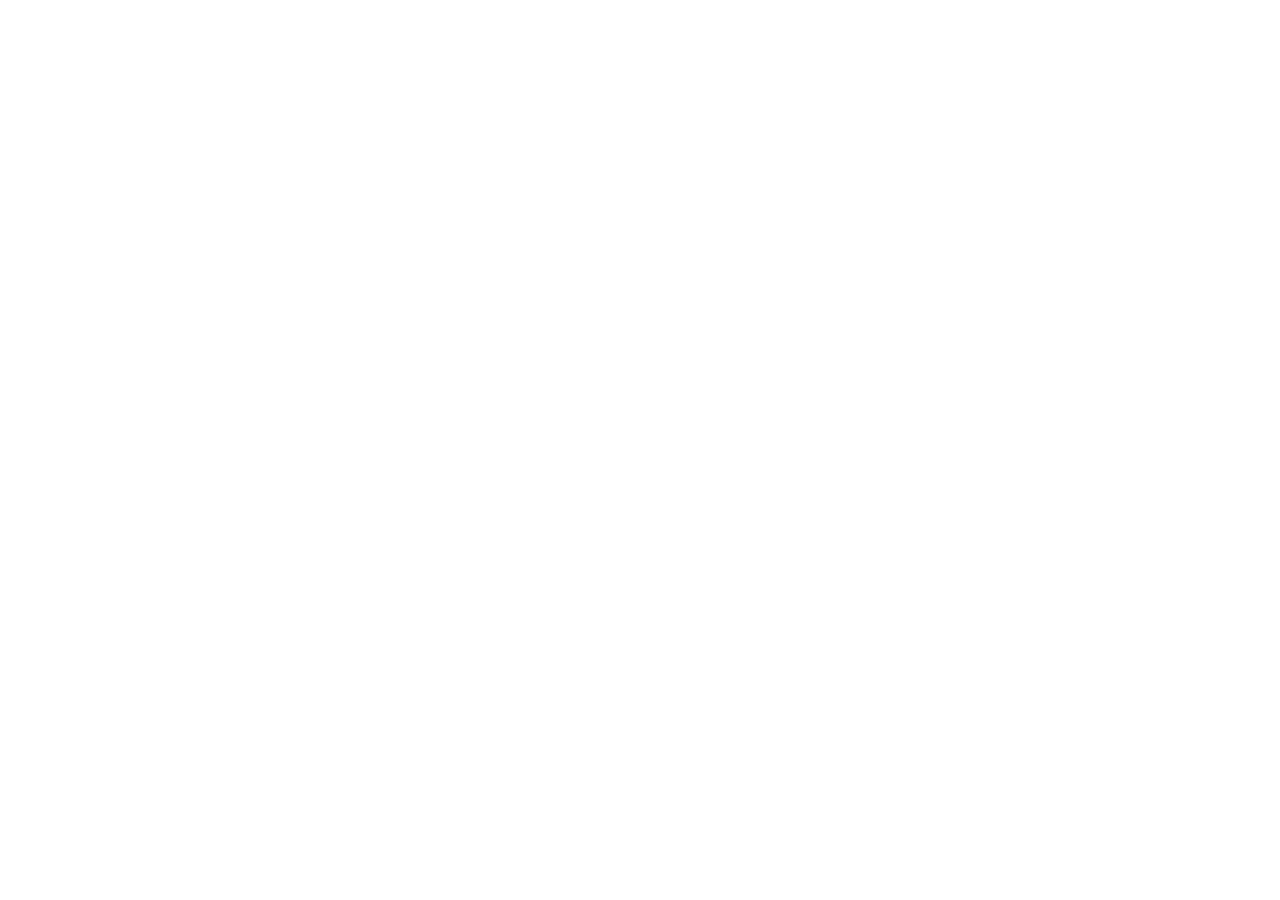
==== pages/about/about.html @ 38d9ded0 "define estrutura inicial" ====
<!DOCTYPE html>
<html lang="en">
<head>
    <meta charset="UTF-8">
    <meta name="viewport" content="width=device-width, initial-scale=1.0">
    <title>Sobre</title>
</head>
<body>
    
</body>
</html>
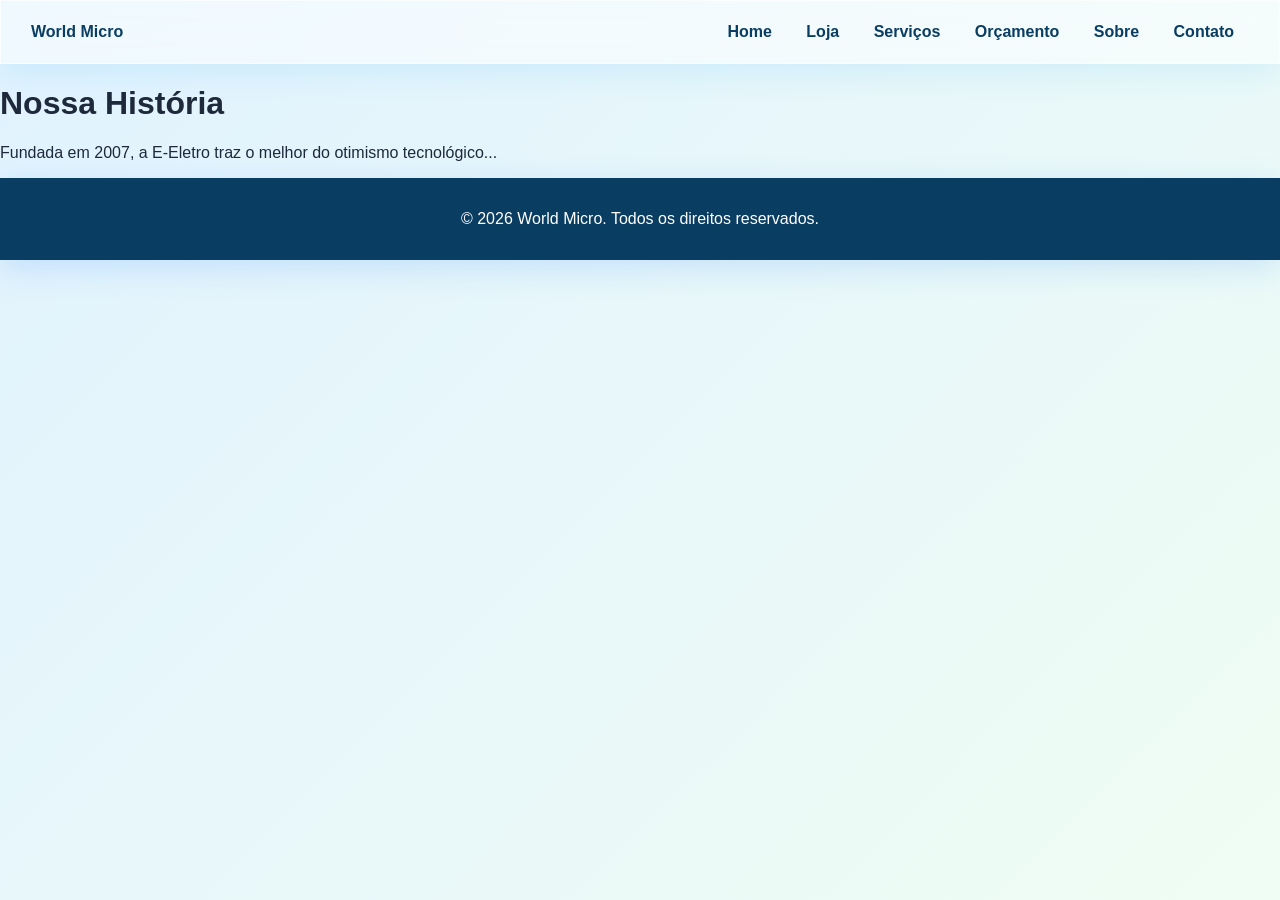
==== commit 73ab99a1: "define layout, estilo e tela inicial" ====
--- a/pages/about/about.html
+++ b/pages/about/about.html
@@ -4,8 +4,17 @@
     <meta charset="UTF-8">
     <meta name="viewport" content="width=device-width, initial-scale=1.0">
     <title>Sobre</title>
+    <link rel="stylesheet" href="../../styles/global.css">
+    <link rel="stylesheet" href="./style.css">
+    <script src="../../js/components/header.js" defer></script>
+    <script src="../../js/components/footer.js" defer></script>
 </head>
 <body>
-    
+    <header-component></header-component>
+    <main class="about-container">
+        <h1>Nossa História</h1>
+        <p>Fundada em 2007, a E-Eletro traz o melhor do otimismo tecnológico...</p>
+    </main>
+    <footer-component></footer-component>
 </body>
 </html>
--- a/styles/global.css
+++ b/styles/global.css
@@ -0,0 +1,109 @@
+:root {
+    /* Cores Principais*/
+    --primary-blue: #00a8ff;
+    --aurora-blue: #0072ff;
+    --deep-ocean: #0a3d62;
+
+    /* Cores Secundárias */
+    --frutiger-green: #3cd070;
+    --eco-lime: #a3cb38;
+
+    /* Fundos e Superfícies */
+    --bg-gradient: linear-gradient(135deg, #e0f2fe 0%, #f0fdf4 100%);
+    --glass-bg: rgba(255, 255, 255, 0.45);
+    --glass-border: rgba(255, 255, 255, 0.6);
+    --glass-shadow: 0 8px 32px 0 rgba(0, 114, 255, 0.15);
+
+    /* Texto */
+    --text-main: #1e293b;
+    --text-muted: #64748b;
+}
+
+body {
+  font-family: "Segoe UI", -apple-system, BlinkMacSystemFont, Roboto, Helvetica, Arial, sans-serif;
+  background: var(--bg-gradient);
+  background-attachment: fixed;
+  color: var(--text-main);
+  min-height: 100vh;
+  width: 100%;
+  margin: 0;
+}
+
+.aero-card, header, footer {
+  background: var(--glass-bg);
+  backdrop-filter: blur(12px);
+  -webkit-backdrop-filter: blur(12px);
+  border: 1px solid var(--glass-border);
+  box-shadow: var(--glass-shadow);
+  border-radius: 16px;
+}
+
+header, footer {
+  border-radius: 0;
+}
+
+.aero-btn {
+  background: linear-gradient(to bottom, #00c6ff 0%, #0072ff 100%);
+  color: white;
+  border: 1px solid rgba(255, 255, 255, 0.4);
+  border-radius: 20px;
+  padding: 10px 20px;
+  font-weight: 600;
+  cursor: pointer;
+  text-shadow: 0 1px 2px rgba(0, 0, 0, 0.2);
+  box-shadow: 
+    inset 0 1px 0 rgba(255, 255, 255, 0.5), 
+    0 4px 10px rgba(0, 114, 255, 0.3);
+  transition: all 0.2s ease;
+}
+
+.aero-btn:hover {
+  transform: translateY(-1px);
+  background: linear-gradient(to bottom, #33d9b2 0%, #218c74 100%);
+  box-shadow: 
+    inset 0 1px 0 rgba(255, 255, 255, 0.6),
+    0 6px 15px rgba(33, 140, 116, 0.4);
+}
+
+header {
+  display: flex;
+  justify-content: space-between;
+  align-items: center;
+  padding: 22px 30px;
+  position: sticky;
+  top: 0;
+  z-index: 1000;
+  width: 100%;
+  box-sizing: border-box;
+  background: rgba(255, 255, 255, 0.5);
+  backdrop-filter: blur(15px);
+  -webkit-backdrop-filter: blur(15px);
+  border: 1px solid rgba(255, 255, 255, 0.7);
+  border-radius: 0;
+  box-shadow: 0 10px 30px rgba(0, 168, 255, 0.1);
+}
+
+header nav a {
+  text-decoration: none;
+  color: #0a3d62;
+  font-weight: 600;
+  margin: 0 15px;
+  transition: color 0.2s ease;
+}
+
+header nav a:hover {
+  color: #00a8ff;
+}
+
+footer {
+  text-align: center;
+  padding: 1rem;
+  background-color: var(--deep-ocean);
+  color: #fff;
+  margin-top: auto;
+  border-radius: 0;
+  border: 0;
+  width: 100%;
+  box-sizing: border-box;
+}
+
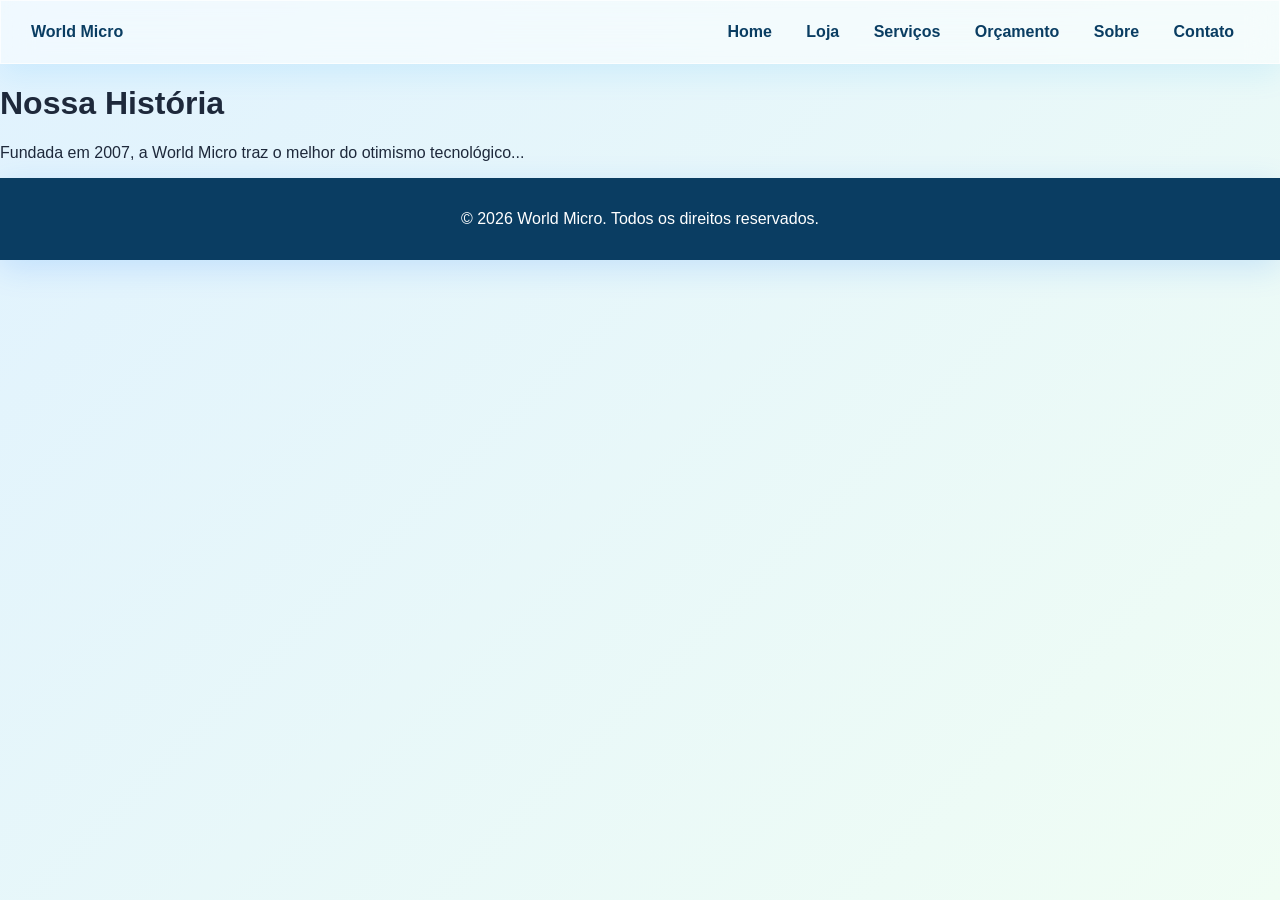
==== commit e75ed3b0: "Modifica sessão Sobre e importação de hero section" ====
--- a/pages/about/about.html
+++ b/pages/about/about.html
@@ -13,7 +13,7 @@
     <header-component></header-component>
     <main class="about-container">
         <h1>Nossa História</h1>
-        <p>Fundada em 2007, a E-Eletro traz o melhor do otimismo tecnológico...</p>
+        <p>Fundada em 2007, a World Micro traz o melhor do otimismo tecnológico...</p>
     </main>
     <footer-component></footer-component>
 </body>
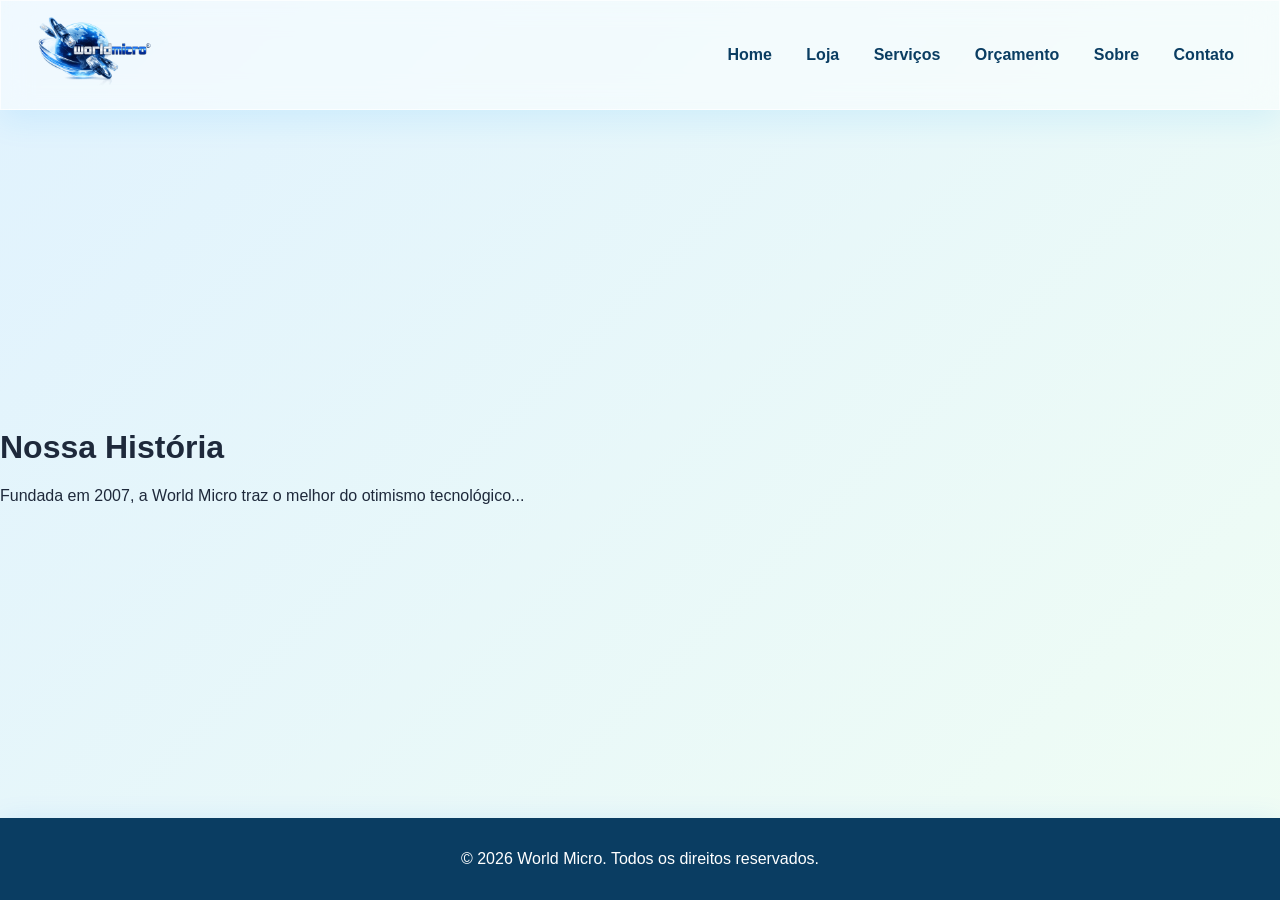
==== commit 44c00f62: "padronização e ajustes gerais" ====
--- a/pages/about/about.html
+++ b/pages/about/about.html
@@ -1,9 +1,9 @@
 <!DOCTYPE html>
-<html lang="en">
+<html lang="pt-BR">
 <head>
     <meta charset="UTF-8">
     <meta name="viewport" content="width=device-width, initial-scale=1.0">
-    <title>Sobre</title>
+    <title>World Micro | Sobre</title>
     <link rel="stylesheet" href="../../styles/global.css">
     <link rel="stylesheet" href="./style.css">
     <script src="../../js/components/header.js" defer></script>
--- a/styles/global.css
+++ b/styles/global.css
@@ -27,6 +27,10 @@
   min-height: 100vh;
   width: 100%;
   margin: 0;
+
+  display: flex;
+  flex-direction: column;
+  justify-content: space-between;
 }
 
 .aero-card, header, footer {
@@ -69,7 +73,7 @@
   display: flex;
   justify-content: space-between;
   align-items: center;
-  padding: 22px 30px;
+  padding: 12px 30px;
   position: sticky;
   top: 0;
   z-index: 1000;
@@ -107,3 +111,214 @@
   box-sizing: border-box;
 }
 
+/* --- Componentes Reutilizáveis --- */
+
+.product-card {
+    display: flex;
+    flex-direction: column;
+    align-items: center;
+    padding: 10px 10px 16px 10px;
+    gap: 10px;
+    position: relative;
+    overflow: hidden;
+    cursor: default;
+    transition: transform 0.25s ease, box-shadow 0.25s ease;
+    background: rgba(255, 255, 255, 0.52);
+    backdrop-filter: blur(14px);
+    -webkit-backdrop-filter: blur(14px);
+    border: 1px solid rgba(255, 255, 255, 0.72);
+    box-shadow:
+        0 8px 32px rgba(0, 114, 255, 0.13),
+        inset 0 1px 0 rgba(255, 255, 255, 0.8);
+    border-radius: 18px;
+}
+
+.product-card:hover {
+    transform: translateY(-5px);
+    box-shadow:
+        0 18px 44px rgba(0, 114, 255, 0.2),
+        inset 0 1px 0 rgba(255, 255, 255, 0.85);
+}
+
+.product-card img {
+    width: calc(100% - 8px);
+    height: 200px;
+    object-fit: contain;
+    background: rgba(255,255,255,0.35);
+    border-radius: 12px;
+    display: block;
+    margin: 0 auto;
+    box-shadow:
+        0 4px 14px rgba(0, 0, 0, 0.14),
+        inset 0 1px 0 rgba(255, 255, 255, 0.4);
+}
+
+.product-card h3 {
+    font-size: 0.95rem;
+    text-align: center;
+    color: var(--text-main);
+    margin: 0;
+    line-height: 1.35;
+    font-weight: 600;
+}
+
+.product-card .price {
+    color: #1e8449;
+    font-weight: 800;
+    font-size: 1.15rem;
+    margin: 0;
+    text-shadow: 0 1px 2px rgba(30, 132, 73, 0.15);
+}
+
+.badge-eco {
+    position: absolute;
+    top: 12px;
+    left: 12px;
+    z-index: 10;
+    background: linear-gradient(to bottom, #ff5252 0%, #c0392b 100%);
+    color: #fff;
+    font-size: 0.82rem;
+    font-weight: 800;
+    padding: 5px 14px;
+    border-radius: 20px;
+    text-transform: capitalize;
+    letter-spacing: 0.6px;
+    box-shadow:
+        inset 0 1px 0 rgba(255, 255, 255, 0.45),
+        0 3px 10px rgba(192, 57, 43, 0.45);
+    border: 1px solid rgba(255, 255, 255, 0.5);
+    backdrop-filter: blur(4px);
+}
+
+.aero-btn-sm {
+    background: linear-gradient(
+        to bottom,
+        #6ee7f7 0%,
+        #00c6ff 30%,
+        #0072ff 70%,
+        #005fd4 100%
+    );
+    display: inline-block;
+    text-decoration: none;
+    color: #fff;
+    border: 1px solid rgba(0, 80, 200, 0.5);
+    border-radius: 22px;
+    padding: 9px 28px;
+    width: fit-content;
+    font-weight: 700;
+    font-size: 0.88rem;
+    cursor: pointer;
+    letter-spacing: 0.4px;
+    text-shadow: 0 1px 3px rgba(0, 0, 0, 0.3);
+    box-shadow:
+        inset 0 1px 0 rgba(255, 255, 255, 0.6),
+        inset 0 -2px 0 rgba(0, 0, 0, 0.18),
+        0 4px 12px rgba(0, 114, 255, 0.4);
+    transition: background 0.18s ease, box-shadow 0.18s ease, transform 0.12s ease;
+    outline: none;
+    margin-top: auto;
+}
+
+.aero-btn-sm:hover {
+    background: linear-gradient(
+        to bottom,
+        #92f0ff 0%,
+        #33d9ff 30%,
+        #0090ff 70%,
+        #0077e6 100%
+    );
+    box-shadow:
+        inset 0 1px 0 rgba(255, 255, 255, 0.7),
+        inset 0 -2px 0 rgba(0, 0, 0, 0.12),
+        0 7px 20px rgba(0, 168, 255, 0.5);
+    transform: translateY(-2px);
+}
+
+.aero-btn-sm:active {
+    background: linear-gradient(
+        to bottom,
+        #005fd4 0%,
+        #0072ff 40%,
+        #00a8ff 100%
+    );
+    box-shadow:
+        inset 0 3px 7px rgba(0, 0, 0, 0.28),
+        inset 0 1px 2px rgba(0, 0, 0, 0.15),
+        0 1px 3px rgba(0, 114, 255, 0.2);
+    transform: translateY(1px);
+}
+
+.link-aero {
+    color: var(--aurora-blue);
+    font-weight: 700;
+    text-decoration: none;
+    font-size: 0.95rem;
+    letter-spacing: 0.3px;
+    transition: color 0.2s ease;
+}
+
+.link-aero:hover {
+    color: var(--primary-blue);
+    text-decoration: underline;
+}
+
+.service-item {
+    display: flex;
+    flex-direction: column;
+    align-items: center;
+    padding: 24px 16px 20px;
+    gap: 12px;
+    text-align: center;
+    cursor: default;
+    transition: transform 0.25s ease, box-shadow 0.25s ease;
+    background: rgba(255, 255, 255, 0.52);
+    backdrop-filter: blur(14px);
+    -webkit-backdrop-filter: blur(14px);
+    border: 1px solid rgba(255, 255, 255, 0.72);
+    border-radius: 18px;
+    box-shadow:
+        0 8px 32px rgba(0, 114, 255, 0.13),
+        inset 0 1px 0 rgba(255, 255, 255, 0.8);
+}
+
+.service-item:hover {
+    transform: translateY(-5px);
+    box-shadow:
+        0 18px 44px rgba(0, 114, 255, 0.2),
+        inset 0 1px 0 rgba(255, 255, 255, 0.85);
+}
+
+.service-item h3 {
+    font-size: 1rem;
+    font-weight: 700;
+    color: var(--deep-ocean);
+    margin: 0;
+}
+
+.service-item p {
+    font-size: 0.88rem;
+    color: var(--text-muted);
+    margin: 0;
+    line-height: 1.5;
+}
+
+.service-icon {
+    display: block;
+    width: 130px;
+    height: 130px;
+    background-image: url('../assets/icones_2.png');
+    background-size: 300% auto;
+    background-repeat: no-repeat;
+    filter: drop-shadow(0 4px 10px rgba(0, 114, 255, 0.2));
+    transition: transform 0.25s ease, filter 0.25s ease;
+}
+
+.service-item:hover .service-icon {
+    transform: translateY(-4px) scale(1.06);
+    filter: drop-shadow(0 8px 18px rgba(0, 168, 255, 0.4));
+}
+
+.service-icon--clean   { background-position: 0%   center; }
+.service-icon--upgrade { background-position: 52%  center; }
+.service-icon--repair  { background-position: 100% center; }
+
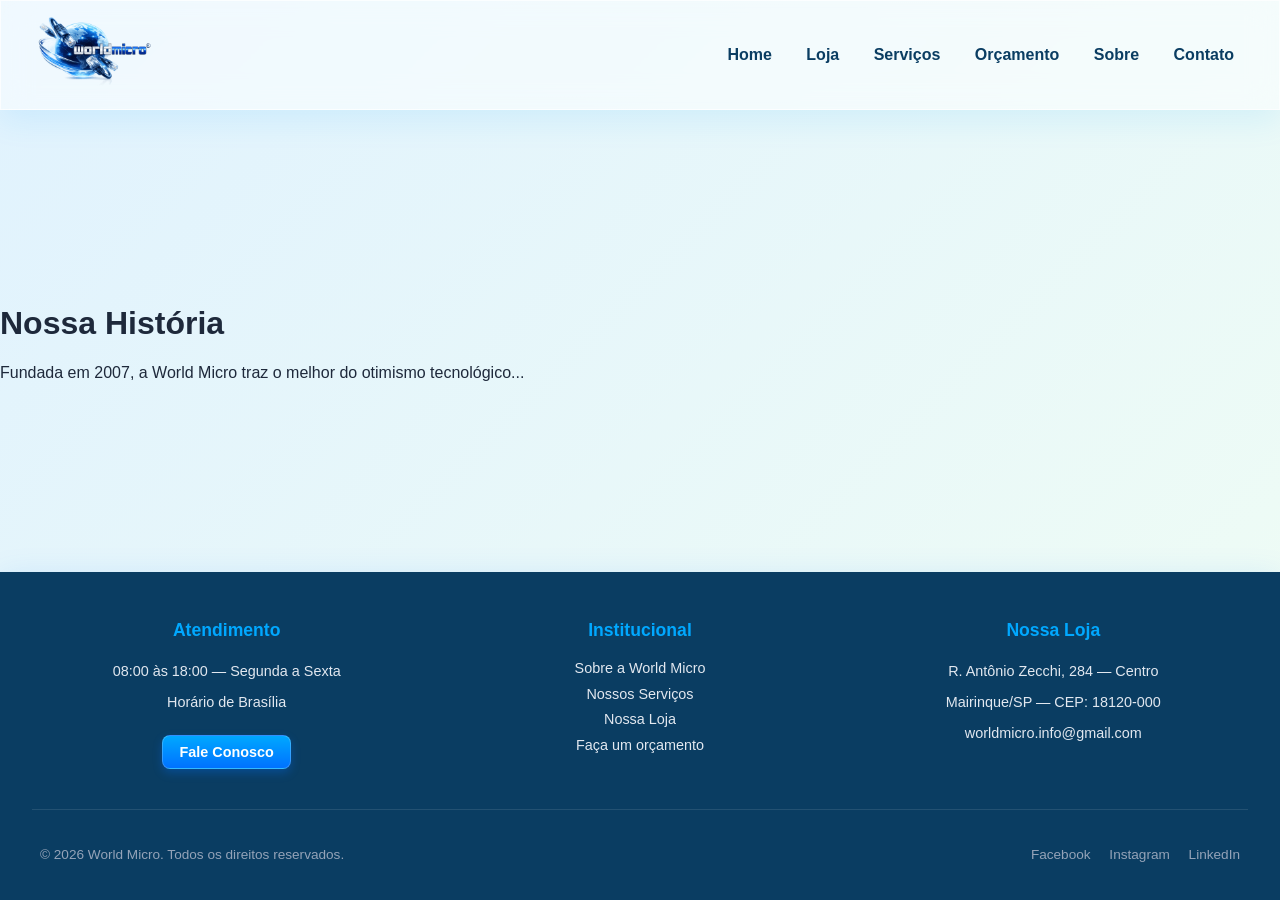
==== commit 57ef2393: "organiza componentes js e aprimora footer" ====
--- a/pages/about/about.html
+++ b/pages/about/about.html
@@ -6,8 +6,8 @@
     <title>World Micro | Sobre</title>
     <link rel="stylesheet" href="../../styles/global.css">
     <link rel="stylesheet" href="./style.css">
-    <script src="../../js/components/header.js" defer></script>
-    <script src="../../js/components/footer.js" defer></script>
+    <script src="../../js/components/header/header.js" defer></script>
+    <script src="../../js/components/footer/footer.js" defer></script>
 </head>
 <body>
     <header-component></header-component>
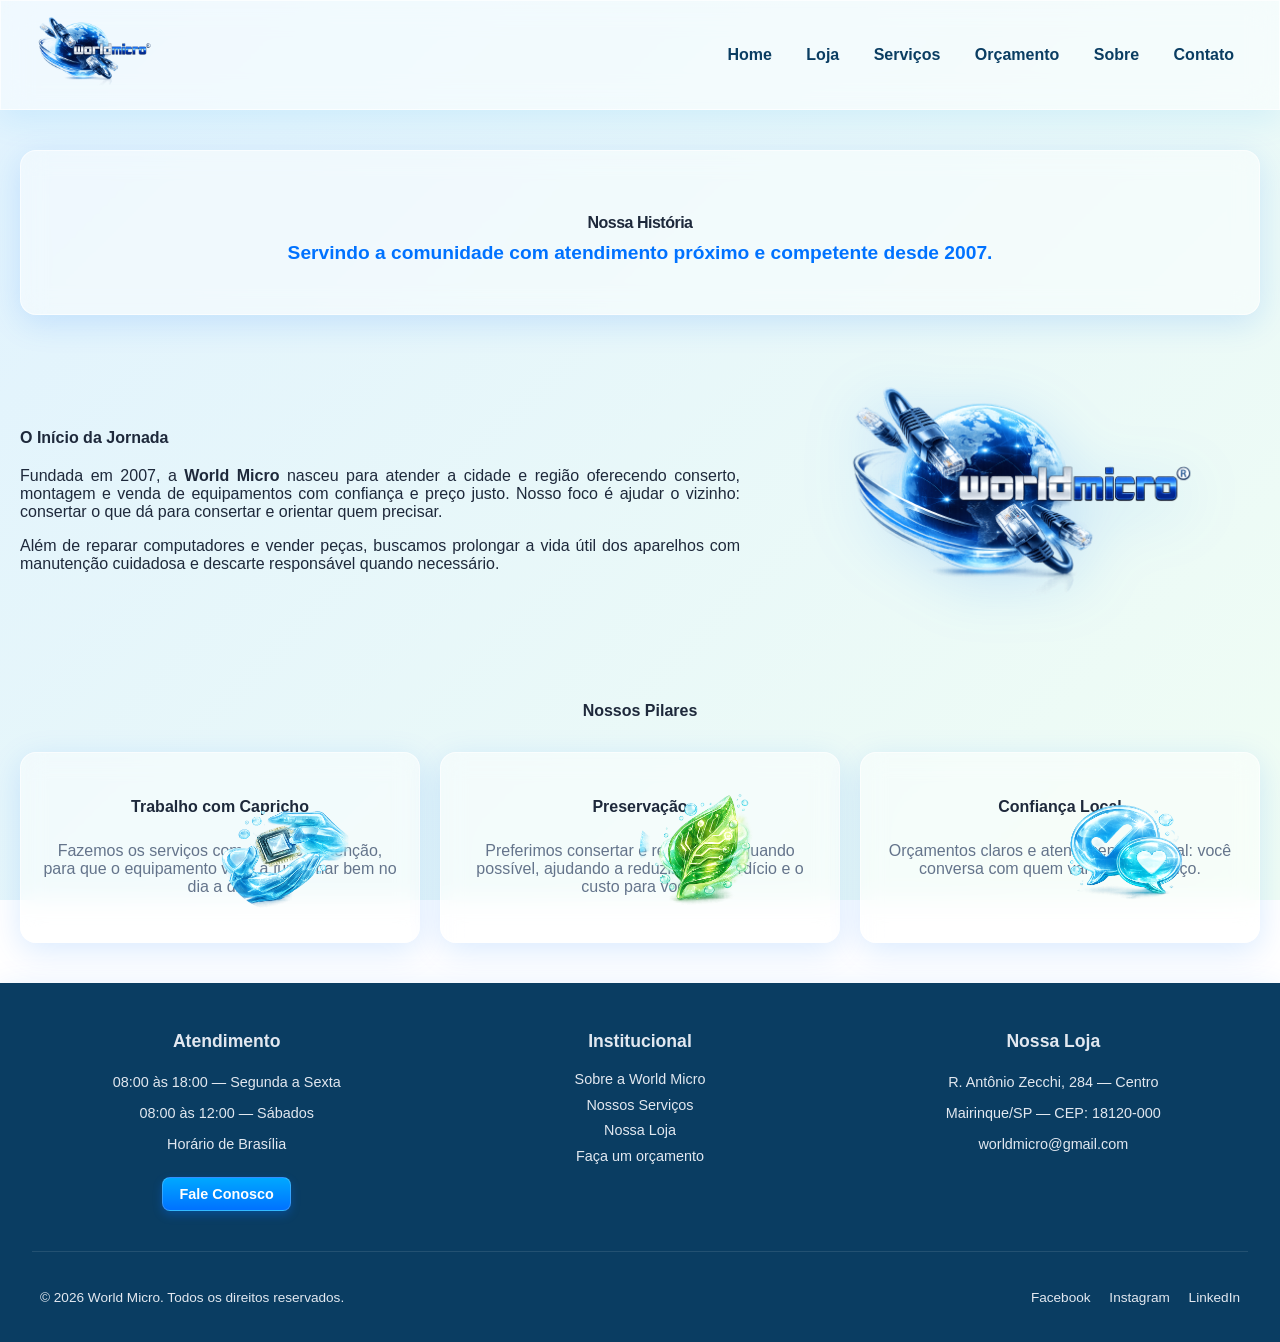
==== commit 13f41df5: "estrutura tela de sobre" ====
--- a/pages/about/about.html
+++ b/pages/about/about.html
@@ -11,9 +11,45 @@
 </head>
 <body>
     <header-component></header-component>
-    <main class="about-container">
-        <h1>Nossa História</h1>
-        <p>Fundada em 2007, a World Micro traz o melhor do otimismo tecnológico...</p>
+    <main class="about-page">
+        <section class="about-hero aero-card">
+            <h1>Nossa História</h1>
+            <p class="subtitle">Servindo a comunidade com atendimento próximo e competente desde 2007.</p>
+        </section>
+
+        <section class="about-history-section">
+            <div class="history-text">
+                <h2>O Início da Jornada</h2>
+                <p>Fundada em 2007, a <strong>World Micro</strong> nasceu para atender a cidade e região oferecendo conserto, montagem e venda de equipamentos com confiança e preço justo. Nosso foco é ajudar o vizinho: consertar o que dá para consertar e orientar quem precisar.</p>
+                <p>Além de reparar computadores e vender peças, buscamos prolongar a vida útil dos aparelhos com manutenção cuidadosa e descarte responsável quando necessário.</p>
+            </div>
+            <div class="history-image-container">
+                <img src="../../assets/logo.png" alt="Logo World Micro" class="history-img">
+            </div>
+        </section>
+
+        <section class="about-values-section">
+            <h2>Nossos Pilares</h2>
+            <div class="values-grid">
+                <div class="value-card aero-card">
+                    <div class="aero-sphere value-icon value-icon--tech"></div>
+                    <h3>Trabalho com Capricho</h3>
+                    <p>Fazemos os serviços com cuidado e atenção, para que o equipamento volte a funcionar bem no dia a dia.</p>
+                </div>
+
+                <div class="value-card aero-card">
+                    <div class="aero-sphere aero-sphere--eco value-icon value-icon--eco"></div>
+                    <h3>Preservação</h3>
+                    <p>Preferimos consertar e reaproveitar quando possível, ajudando a reduzir o desperdício e o custo para você.</p>
+                </div>
+
+                <div class="value-card aero-card">
+                    <div class="aero-sphere value-icon value-icon--trust"></div>
+                    <h3>Confiança Local</h3>
+                    <p>Orçamentos claros e atendimento pessoal: você conversa com quem vai fazer o serviço.</p>
+                </div>
+            </div>
+        </section>
     </main>
     <footer-component></footer-component>
 </body>
--- a/pages/about/style.css
+++ b/pages/about/style.css
@@ -0,0 +1,139 @@
+.about-page {
+    max-width: var(--container-max-width);
+    margin: 40px auto;
+    padding: 0 20px;
+    display: flex;
+    flex-direction: column;
+    gap: 60px;
+    box-sizing: border-box;
+}
+
+.about-hero {
+    text-align: center;
+    padding: 50px 30px;
+}
+
+.about-hero h1 {
+    font-size: var(--font-h1);
+    margin-bottom: 10px;
+    letter-spacing: -0.5px;
+}
+
+.about-hero .subtitle {
+    font-size: 1.2rem;
+    color: var(--aurora-blue);
+    font-weight: 600;
+    margin: 0;
+}
+
+.about-history-section {
+    display: grid;
+    grid-template-columns: 1.2fr 0.8fr;
+    gap: 40px;
+    align-items: center;
+}
+
+.history-text h2 {
+    font-size: var(--font-h2);
+    margin-bottom: 20px;
+}
+
+.history-text p {
+    font-size: var(--font-p);
+    line-height: var(--lh-main);
+    margin-bottom: 16px;
+    text-align: justify;
+}
+
+.history-image-container {
+    display: flex;
+    justify-content: center;
+}
+
+.history-img {
+    width: 100%;
+    max-width: 380px;
+    height: auto;
+    filter: drop-shadow(0 12px 30px rgba(0, 114, 255, 0.18));
+    transition: transform 0.3s ease;
+}
+
+.history-img:hover {
+    transform: scale(1.03);
+}
+
+.about-values-section h2 {
+    text-align: center;
+    font-size: var(--font-h2);
+    margin-bottom: 32px;
+}
+
+.values-grid {
+    display: grid;
+    grid-template-columns: repeat(3, 1fr);
+    gap: 20px;
+}
+
+.value-card {
+    display: flex;
+    flex-direction: column;
+    align-items: center;
+    text-align: center;
+    padding: 30px 20px;
+    transition: transform 0.25s ease, box-shadow 0.25s ease;
+}
+
+.value-card:hover {
+    transform: translateY(-5px);
+    box-shadow:
+        0 18px 44px rgba(0, 114, 255, 0.18),
+        inset 0 1px 0 rgba(255, 255, 255, 0.85);
+}
+
+.value-card h3 {
+    font-size: var(--font-h3);
+    margin: 15px 0 10px 0;
+}
+
+.value-card p {
+    font-size: var(--font-p-sm);
+    line-height: var(--lh-main);
+    color: var(--text-muted);
+}
+
+.value-icon::after {
+    content: '';
+    position: absolute;
+    width: 130px;
+    height: 130px;
+    background-image: url('../../assets/icones_4.png');
+    background-repeat: no-repeat;
+    background-size: 300% auto;
+    border-radius: 50%;
+    z-index: 1;
+    pointer-events: none;
+}
+
+.value-icon--tech::after  { background-position: 6% 40%; }
+.value-icon--eco::after   { background-position: 52% 40%; }
+.value-icon--trust::after { background-position: 98% 44%; }
+
+@media (max-width: 768px) {
+    .about-history-section {
+        grid-template-columns: 1fr;
+        gap: 30px;
+    }
+
+    .history-image-container {
+        order: -1;
+    }
+
+    .values-grid {
+        grid-template-columns: 1fr;
+        gap: 20px;
+    }
+
+    .about-hero h1 {
+        font-size: 1.6rem;
+    }
+}
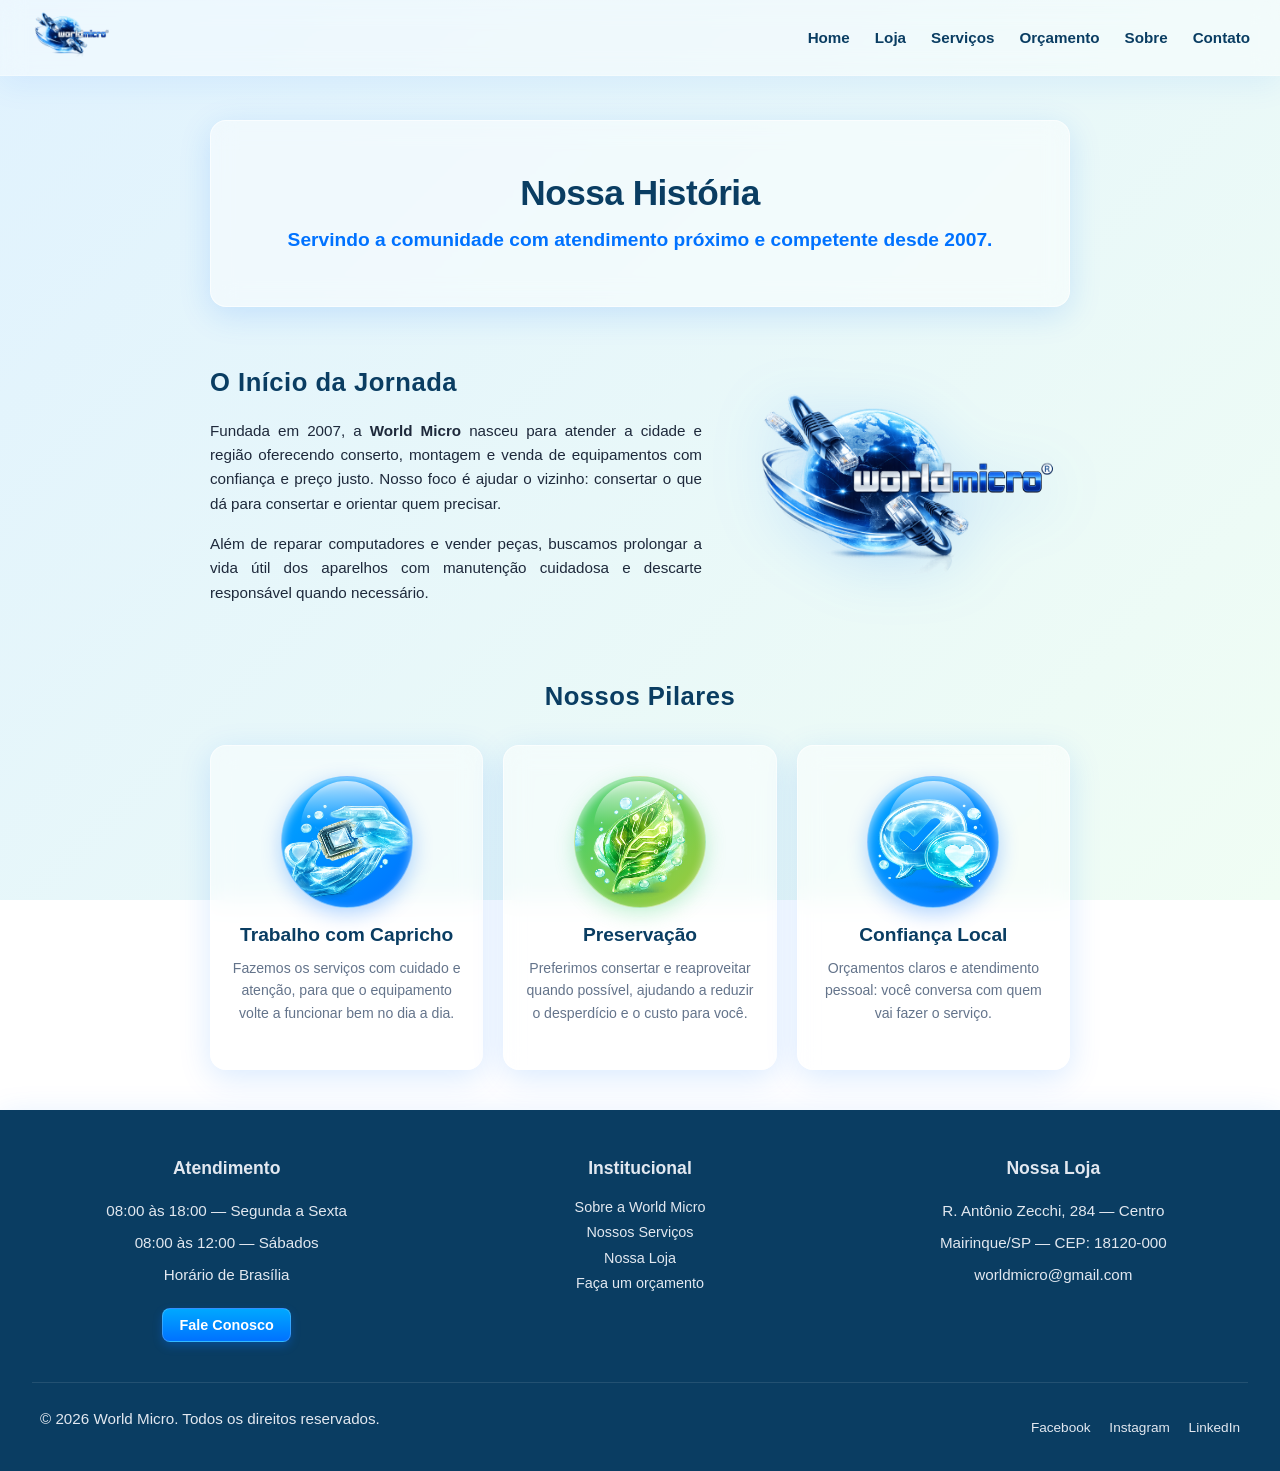
==== commit 5bce4abe: "adiciona meta tags e otimiza carregamento de imagens" ====
--- a/pages/about/about.html
+++ b/pages/about/about.html
@@ -3,6 +3,9 @@
 <head>
     <meta charset="UTF-8">
     <meta name="viewport" content="width=device-width, initial-scale=1.0">
+    <meta name="author" content="Pedro">
+    <meta name="description" content="Conheça a história da World Micro, assistência técnica de confiança desde 2007 em Mairinque e região. Oferecemos conserto e montagem de computadores, notebooks e celulares com capricho e preço justo.">
+    <meta name="keywords" content="Sobre a World Micro, Assistência Técnica Mairinque, Conserto de computador, Nossa História World Micro, Pilares World Micro, Pedro Mairinque">
     <title>World Micro | Sobre</title>
     <link rel="stylesheet" href="../../styles/global.css">
     <link rel="stylesheet" href="./style.css">
@@ -24,7 +27,7 @@
                 <p>Além de reparar computadores e vender peças, buscamos prolongar a vida útil dos aparelhos com manutenção cuidadosa e descarte responsável quando necessário.</p>
             </div>
             <div class="history-image-container">
-                <img src="../../assets/logo.png" alt="Logo World Micro" class="history-img">
+                <img src="../../assets/logo.png" alt="Logo World Micro" class="history-img" width="300" height="300" loading="lazy">
             </div>
         </section>
 
--- a/styles/global.css
+++ b/styles/global.css
@@ -17,6 +17,19 @@
     /* Texto */
     --text-main: #1e293b;
     --text-muted: #64748b;
+
+    /* Tipografia */
+    --font-h1: 2.2rem;
+    --font-h2: 1.6rem;
+    --font-h3: 1.2rem;
+    --font-p: 0.95rem;
+    --font-p-sm: 0.88rem;
+    --lh-main: 1.6;
+    --lh-heading: 1.25;
+
+    /* Layout */
+    --container-max-width: 900px;
+    --container-gap: 40px;
 }
 
 body {
@@ -31,9 +44,10 @@
   display: flex;
   flex-direction: column;
   justify-content: space-between;
-}
-
-.aero-card, header, footer {
+  padding-top: 80px;
+}
+
+.aero-card, footer {
   background: var(--glass-bg);
   backdrop-filter: blur(12px);
   -webkit-backdrop-filter: blur(12px);
@@ -42,7 +56,7 @@
   border-radius: 16px;
 }
 
-header, footer {
+footer {
   border-radius: 0;
 }
 
@@ -69,35 +83,7 @@
     0 6px 15px rgba(33, 140, 116, 0.4);
 }
 
-header {
-  display: flex;
-  justify-content: space-between;
-  align-items: center;
-  padding: 12px 30px;
-  position: sticky;
-  top: 0;
-  z-index: 1000;
-  width: 100%;
-  box-sizing: border-box;
-  background: rgba(255, 255, 255, 0.5);
-  backdrop-filter: blur(15px);
-  -webkit-backdrop-filter: blur(15px);
-  border: 1px solid rgba(255, 255, 255, 0.7);
-  border-radius: 0;
-  box-shadow: 0 10px 30px rgba(0, 168, 255, 0.1);
-}
-
-header nav a {
-  text-decoration: none;
-  color: #0a3d62;
-  font-weight: 600;
-  margin: 0 15px;
-  transition: color 0.2s ease;
-}
-
-header nav a:hover {
-  color: #00a8ff;
-}
+
 
 footer {
   text-align: center;
@@ -111,7 +97,84 @@
   box-sizing: border-box;
 }
 
-/* --- Componentes Reutilizáveis --- */
+h1, h2, h3, h4, h5, h6 {
+    color: var(--deep-ocean);
+    margin-top: 0;
+    line-height: var(--lh-heading);
+    font-weight: 700;
+}
+
+h1 {
+    font-size: var(--font-h1);
+    font-weight: 800;
+}
+
+h2 {
+    font-size: var(--font-h2);
+    letter-spacing: 0.5px;
+}
+
+h3 {
+    font-size: var(--font-h3);
+}
+
+p {
+    font-size: var(--font-p);
+    line-height: var(--lh-main);
+    color: var(--text-main);
+    margin-top: 0;
+}
+
+a {
+    transition: color 0.2s ease;
+}
+
+.aero-sphere {
+    width: 130px;
+    height: 130px;
+    border-radius: 50%;
+    background: linear-gradient(135deg, var(--primary-blue), var(--aurora-blue));
+    box-shadow: 
+        inset 0 4px 10px rgba(255, 255, 255, 0.6),
+        0 6px 20px rgba(0, 114, 255, 0.3);
+    border: 1px solid rgba(255, 255, 255, 0.5);
+    position: relative;
+    display: flex;
+    align-items: center;
+    justify-content: center;
+    overflow: hidden;
+    transition: transform 0.25s ease, filter 0.25s ease;
+}
+
+.aero-sphere::before {
+    content: '';
+    position: absolute;
+    top: 4px;
+    left: 15%;
+    width: 70%;
+    height: 35%;
+    background: linear-gradient(to bottom, rgba(255, 255, 255, 0.7), rgba(255, 255, 255, 0));
+    border-radius: 50% / 100% 100% 0% 0%;
+    z-index: 2;
+    pointer-events: none;
+}
+
+.aero-sphere:hover {
+    transform: translateY(-4px) scale(1.06);
+    filter: drop-shadow(0 8px 18px rgba(0, 168, 255, 0.4));
+}
+
+.aero-sphere--eco {
+    background: linear-gradient(135deg, var(--frutiger-green), var(--eco-lime));
+    box-shadow: 
+        inset 0 4px 10px rgba(255, 255, 255, 0.6),
+        0 6px 20px rgba(60, 208, 112, 0.3);
+}
+
+.aero-sphere--eco:hover {
+    filter: drop-shadow(0 8px 18px rgba(60, 208, 112, 0.4));
+}
+
 
 .product-card {
     display: flex;
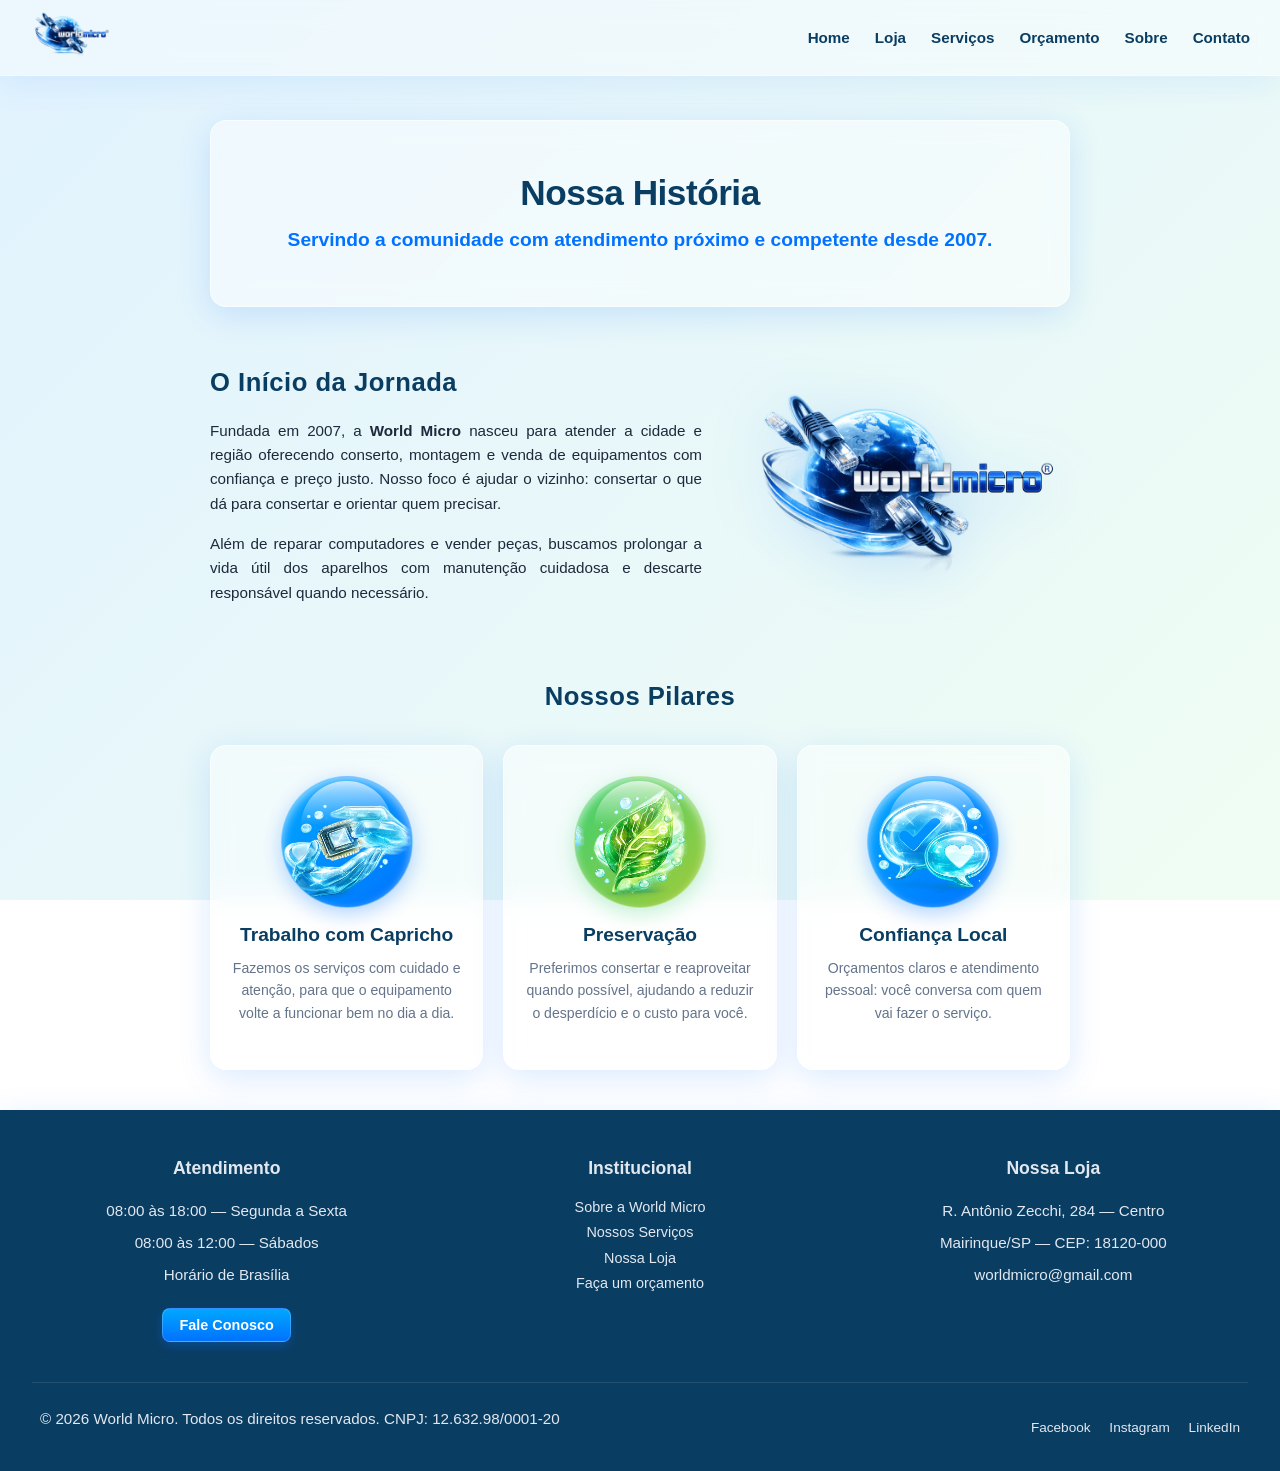
==== commit add09700: "formato imagens" ====
--- a/pages/about/about.html
+++ b/pages/about/about.html
@@ -27,7 +27,7 @@
                 <p>Além de reparar computadores e vender peças, buscamos prolongar a vida útil dos aparelhos com manutenção cuidadosa e descarte responsável quando necessário.</p>
             </div>
             <div class="history-image-container">
-                <img src="../../assets/logo.png" alt="Logo World Micro" class="history-img" width="300" height="300" loading="lazy">
+                <img src="../../assets/logo.webp" alt="Logo World Micro" class="history-img" width="300" height="300" loading="lazy">
             </div>
         </section>
 
--- a/styles/global.css
+++ b/styles/global.css
@@ -369,7 +369,7 @@
     display: block;
     width: 130px;
     height: 130px;
-    background-image: url('../assets/icones_2.png');
+    background-image: url('../assets/icones_2.webp');
     background-size: 300% auto;
     background-repeat: no-repeat;
     filter: drop-shadow(0 4px 10px rgba(0, 114, 255, 0.2));
--- a/pages/about/style.css
+++ b/pages/about/style.css
@@ -106,7 +106,7 @@
     position: absolute;
     width: 130px;
     height: 130px;
-    background-image: url('../../assets/icones_4.png');
+    background-image: url('../../assets/icones_4.webp');
     background-repeat: no-repeat;
     background-size: 300% auto;
     border-radius: 50%;
